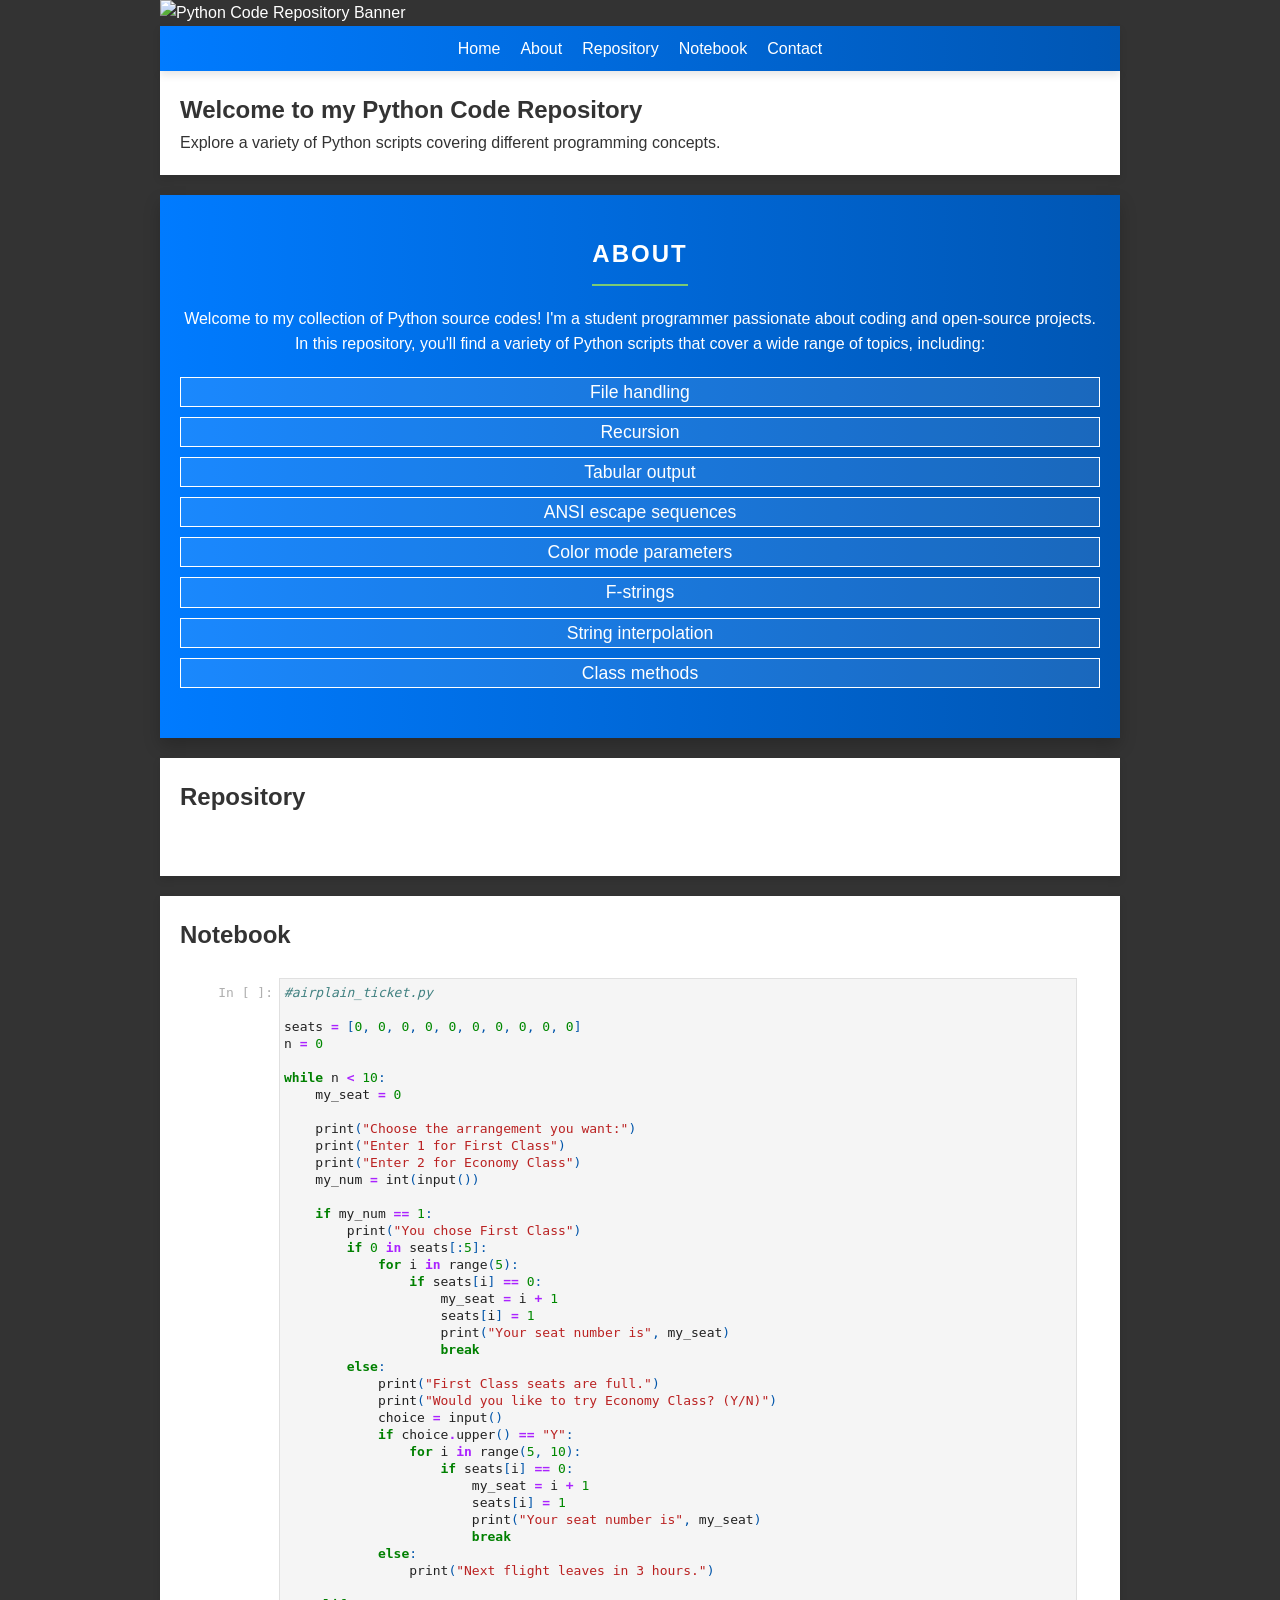
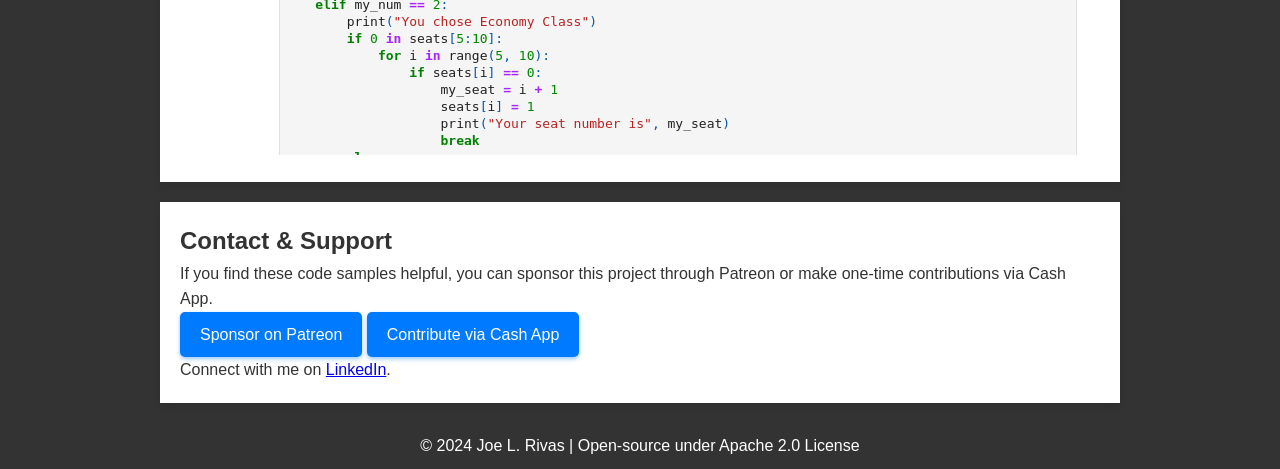
==== index.html @ dbc4b25b "Add files via upload" ====
<!DOCTYPE html>
<html lang="en">
<head>
    <meta charset="UTF-8">
    <meta name="viewport" content="width=device-width, initial-scale=1.0">
    <title>Joe L. Rivas' Python Code Repository</title>
    <link href="styles.css" rel="stylesheet">
</head>
<body>
    <header>
        <img src="banner.png" alt="Python Code Repository Banner" id="logoimg">
        <nav class="horizontalNavigation">
            <a id="navicon" href="#"><img src="python.png" alt="Menu Icon"></a>
            <ul>
                <li><a href="#home">Home</a></li>
                <li><a href="#about">About</a></li>
                <li><a href="#repository">Repository</a></li>
                <li><a href="#notebook">Notebook</a></li>
                <li><a href="#contact">Contact</a></li>
            </ul>
        </nav>
    </header>

    <section id="home" class="hero-section">
        <div class="container">
            <h2>Welcome to my Python Code Repository</h2>
            <p>Explore a variety of Python scripts covering different programming concepts.</p>
        </div>
    </section>

    <section id="about" class="container">
        <h2>About</h2>
        <p>Welcome to my collection of Python source codes! I'm a student programmer passionate about coding and open-source projects. In this repository, you'll find a variety of Python scripts that cover a wide range of topics, including:</p>
        <ul>
            <li>File handling</li>
            <li>Recursion</li>
            <li>Tabular output</li>
            <li>ANSI escape sequences</li>
            <li>Color mode parameters</li>
            <li>F-strings</li>
            <li>String interpolation</li>
            <li>Class methods</li>
        </ul>
    </section>

    <section id="repository" class="container">
        <h2>Repository</h2>
        <table class="code-table">
            <!-- Add your table content here -->
        </table>
    </section>

    <section id="notebook" class="container">
        <h2>Notebook</h2>
        <iframe src="python.html" width="100%" height="800px" frameborder="0"></iframe>
    </section>

    <section id="contact" class="container">
        <h2>Contact & Support</h2>
        <p>If you find these code samples helpful, you can sponsor this project through Patreon or make one-time contributions via Cash App.</p>
        <div class="support-links">
            <a href="https://patreon.com/jrivas12" target="_blank" class="button patreon">Sponsor on Patreon</a>
            <a href="https://cash.app/$joerivas801" target="_blank" class="button cashapp">Contribute via Cash App</a>
        </div>
        <p>Connect with me on <a href="https://www.linkedin.com/in/joeleerivas" target="_blank">LinkedIn</a>.</p>
    </section>

    <footer>
        <p>&copy; 2024 Joe L. Rivas | Open-source under Apache 2.0 License</p>
    </footer>

    <script>
        document.addEventListener('DOMContentLoaded', function() {
            var navIcon = document.getElementById('navicon');
            navIcon.addEventListener('click', function(event) {
                event.preventDefault();
                var navList = document.querySelector('nav.horizontalNavigation ul');
                navList.classList.toggle('show');
            });
        });
    </script>
</body>
</html>
---- styles.css ----
/*
   final_project Stylesheet

   Author:    Joe L. Rivas
   Date:      2024-08-02

   Filename:  styles.css

*/

/* Reset and basic styles */
body, ul, li, h1, h2, p, a {
    margin: 0;
    padding: 0;
    box-sizing: border-box;
}

body {
    font-family: 'Segoe UI', sans-serif;
    background-color: #333;
    color: #fff; 
    line-height: 1.6;
    margin: 0 auto;
    max-width: 960px;
    min-width: 640px;
    width: 95%;
}

/* Header and Navigation */
header img {
    display: block;
    width: 100%;
}

nav.horizontalNavigation {
    background: linear-gradient(90deg, #007BFF, #0056b3);
    position: relative;
    box-shadow: 0 4px 8px rgba(0,0,0,0.1);
}

nav.horizontalNavigation ul {
    list-style: none;
    padding: 0;
    margin: 0;
    display: none;
    flex-direction: column;
    background-color: #333;
    width: 100%;
}

nav.horizontalNavigation ul.show {
    display: block;
}

nav.horizontalNavigation a {
    text-decoration: none;
    color: white;
    display: block;
    padding: 10px;
    text-align: center;
    transition: background-color 0.3s;
}

nav.horizontalNavigation a:hover {
    background-color: #0056b3;
}

a#navicon {
    display: block;
    cursor: pointer;
    text-align: center;
    padding: 10px;
}

a#navicon img {
    width: 30px;
    height: auto;
}

/* Buttons */
a.button, .button {
    background-color: #007BFF;
    color: white;
    padding: 10px 20px;
    border: none;
    border-radius: 5px;
    text-decoration: none;
    display: inline-block;
    cursor: pointer;
    transition: background-color 0.3s, box-shadow 0.3s;
    text-align: center;
    box-shadow: 0 2px 4px rgba(0, 123, 255, 0.4);
}

a.button:hover, .button:hover {
    background-color: #0056b3;
    color: rgb(123, 202, 116);
    box-shadow: 0 4px 8px rgba(0, 26, 53, 0.4);
}

/* Content Sections */
.container {
    padding: 20px;
    background-color: #fff; 
    color: #333; 
    margin-bottom: 20px;
    box-shadow: 0 4px 8px rgba(0,0,0,0.1);
}

/*about section*/
#about {
    background: linear-gradient(90deg, #007BFF, #0056b3);
    color: #fff;
    padding: 40px 20px;
    text-align: center;
    box-shadow: 0 8px 16px rgba(0, 0, 0, 0.2);
}
#about h2 {
    font-size: 1.5em;
    margin-bottom: 20px;
    text-transform: uppercase;
    letter-spacing: 2px;
    border-bottom: 2px solid rgb(123, 202, 116);
    display: inline-block;
    padding-bottom: 10px;
}
#about p {
    font-size: 1em;
    margin-bottom: 20px;
}
#about ul {
    list-style: none;
    padding: 0;
    margin: 20px 0 0 0;
}
#about ul li {
    font-size: 1.1em;
    margin: 10px 0;
    background: rgba(255, 255, 255, 0.1);
    color: rgb(123, 202, 116)
    padding: 10px;
    border: 1px solid #fff;
    transition: background 0.3s, transform 0.3s;
}
#about ul li:hover {
    background-color: #0056b3;
    color: rgb(123, 202, 116);
    box-shadow: 0 4px 8px rgba(0, 26, 53, 0.4);
    transform: scale(1.015);
}

/* Tables */
table {
    width: 100%;
    border-collapse: collapse;
    margin: 20px 0;
    box-shadow: 0 4px 8px rgba(0,0,0,0.1);
}

th, td {
    padding: 10px;
    text-align: left;
    border-bottom: 1px solid #ddd;
}

th {
    background: linear-gradient(90deg, #007BFF, #0056b3); 
    color: white;
    text-transform: uppercase;
    letter-spacing: 0.1em;
}

/* Footer */
footer {
    text-align: center;
    padding: 10px;
    background-color: #333;
    color: white;
}

footer a {
    color: limegreen;
    text-decoration: none;
}

footer a:hover {
    color: blue;
}

/* Media Queries */
@media (min-width: 641px) {
    nav.horizontalNavigation ul {
        display: flex;
        flex-direction: row;
        justify-content: center;
        position: static;
        background-color: transparent;
    }

    a#navicon {
        display: none;
    }

    nav.horizontalNavigation a {
        text-align: left;
    }
}

@media (max-width: 640px) {
    nav.horizontalNavigation ul {
        display: none;
        flex-direction: column;
    }

    nav.horizontalNavigation ul.show {
        display: block;
    }

    a#navicon {
        display: block;
        cursor: pointer;
        padding: 10px;
        text-align: center;
    }

    a#navicon img {
        width: 30px;
        height: auto;
    }
}

/* Additional CSS for screens less than 430px */
@media (max-width: 430px) {
    body {
        font-size: 14px; 
    }  

    nav.horizontalNavigation a {
        font-size: 0.9em; 
        padding: 8px; 
    }

    a#navicon img {
        width: 25px; 
    }

    .container {
        padding: 10px; 
    }

    table th, table td {
        padding: 8px; 
        font-size: 0.9em; 
    }

    h2 {
        font-size: 1.5em; 
    }

    p, li {
        font-size: 0.9em;
    }

    .button {
        padding: 8px 15px;
        font-size: 0.9em;
    }

    footer {
        padding: 8px; 
    }
}
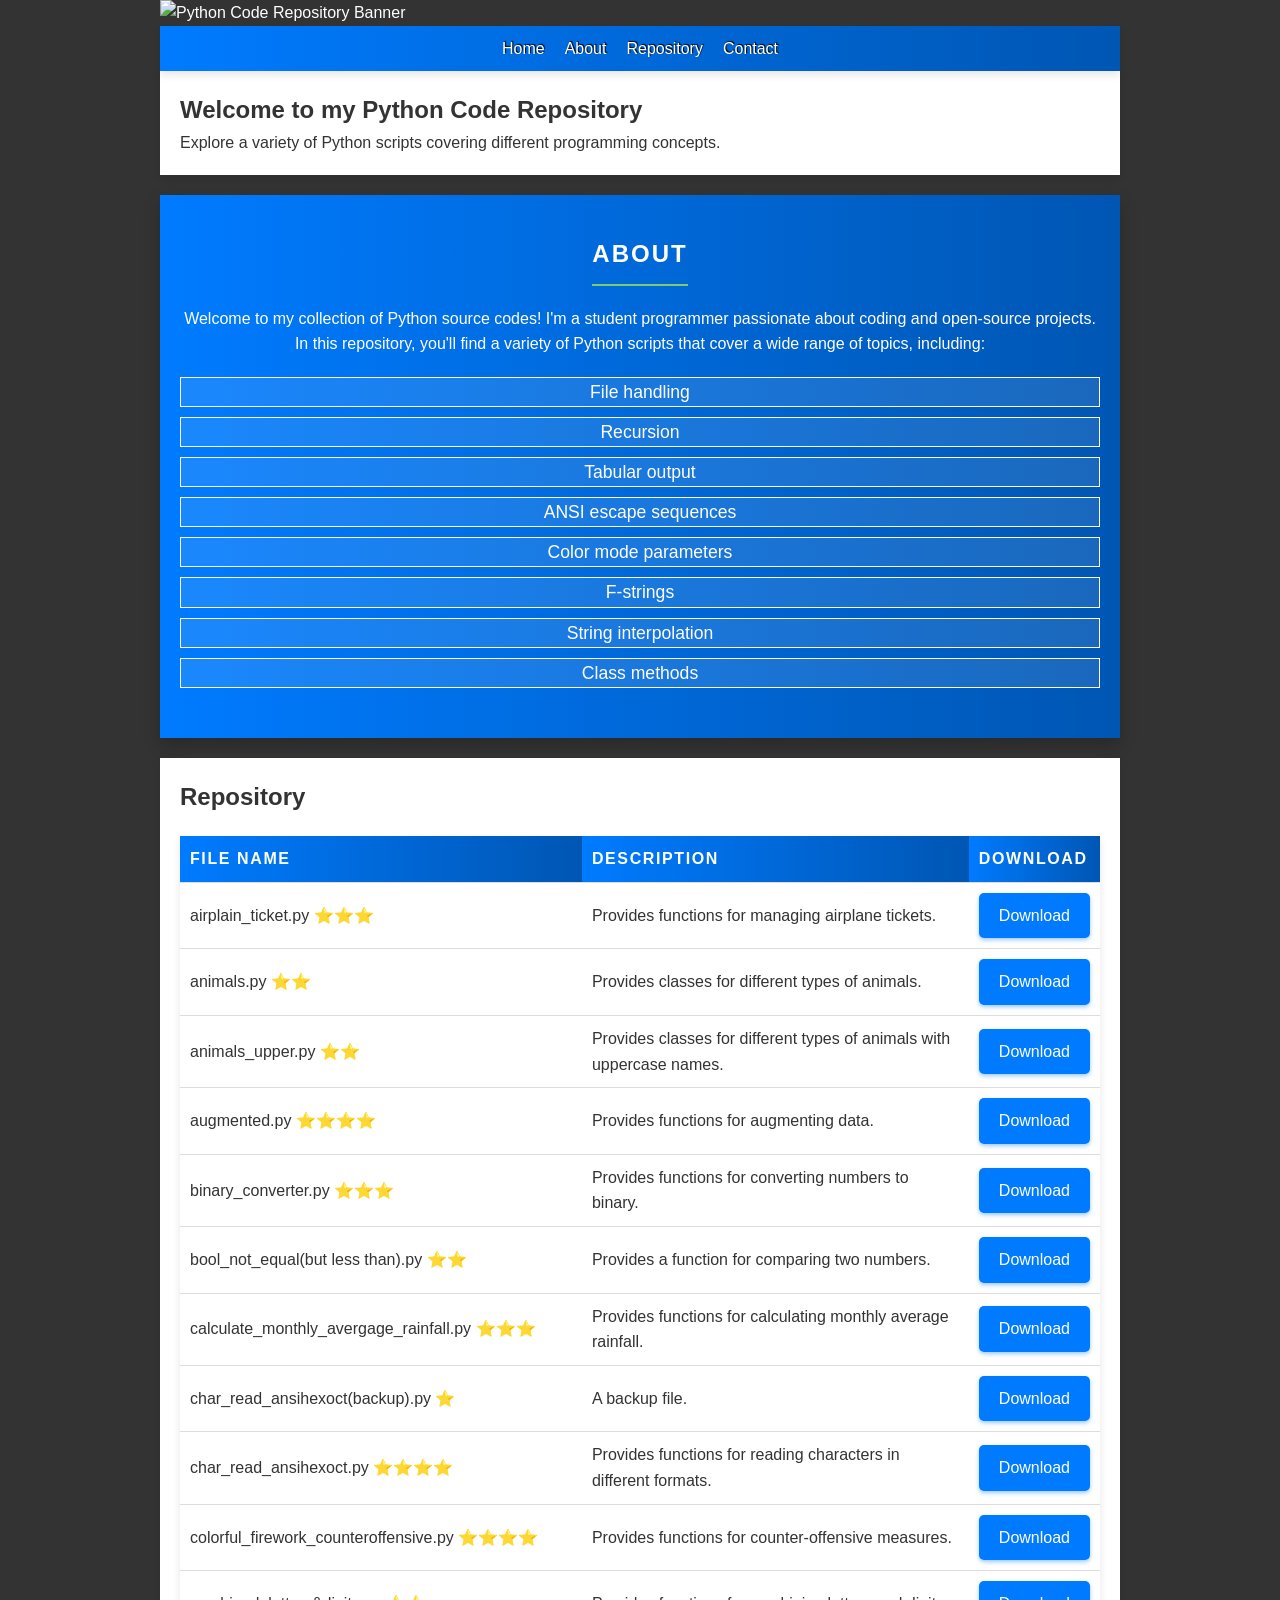
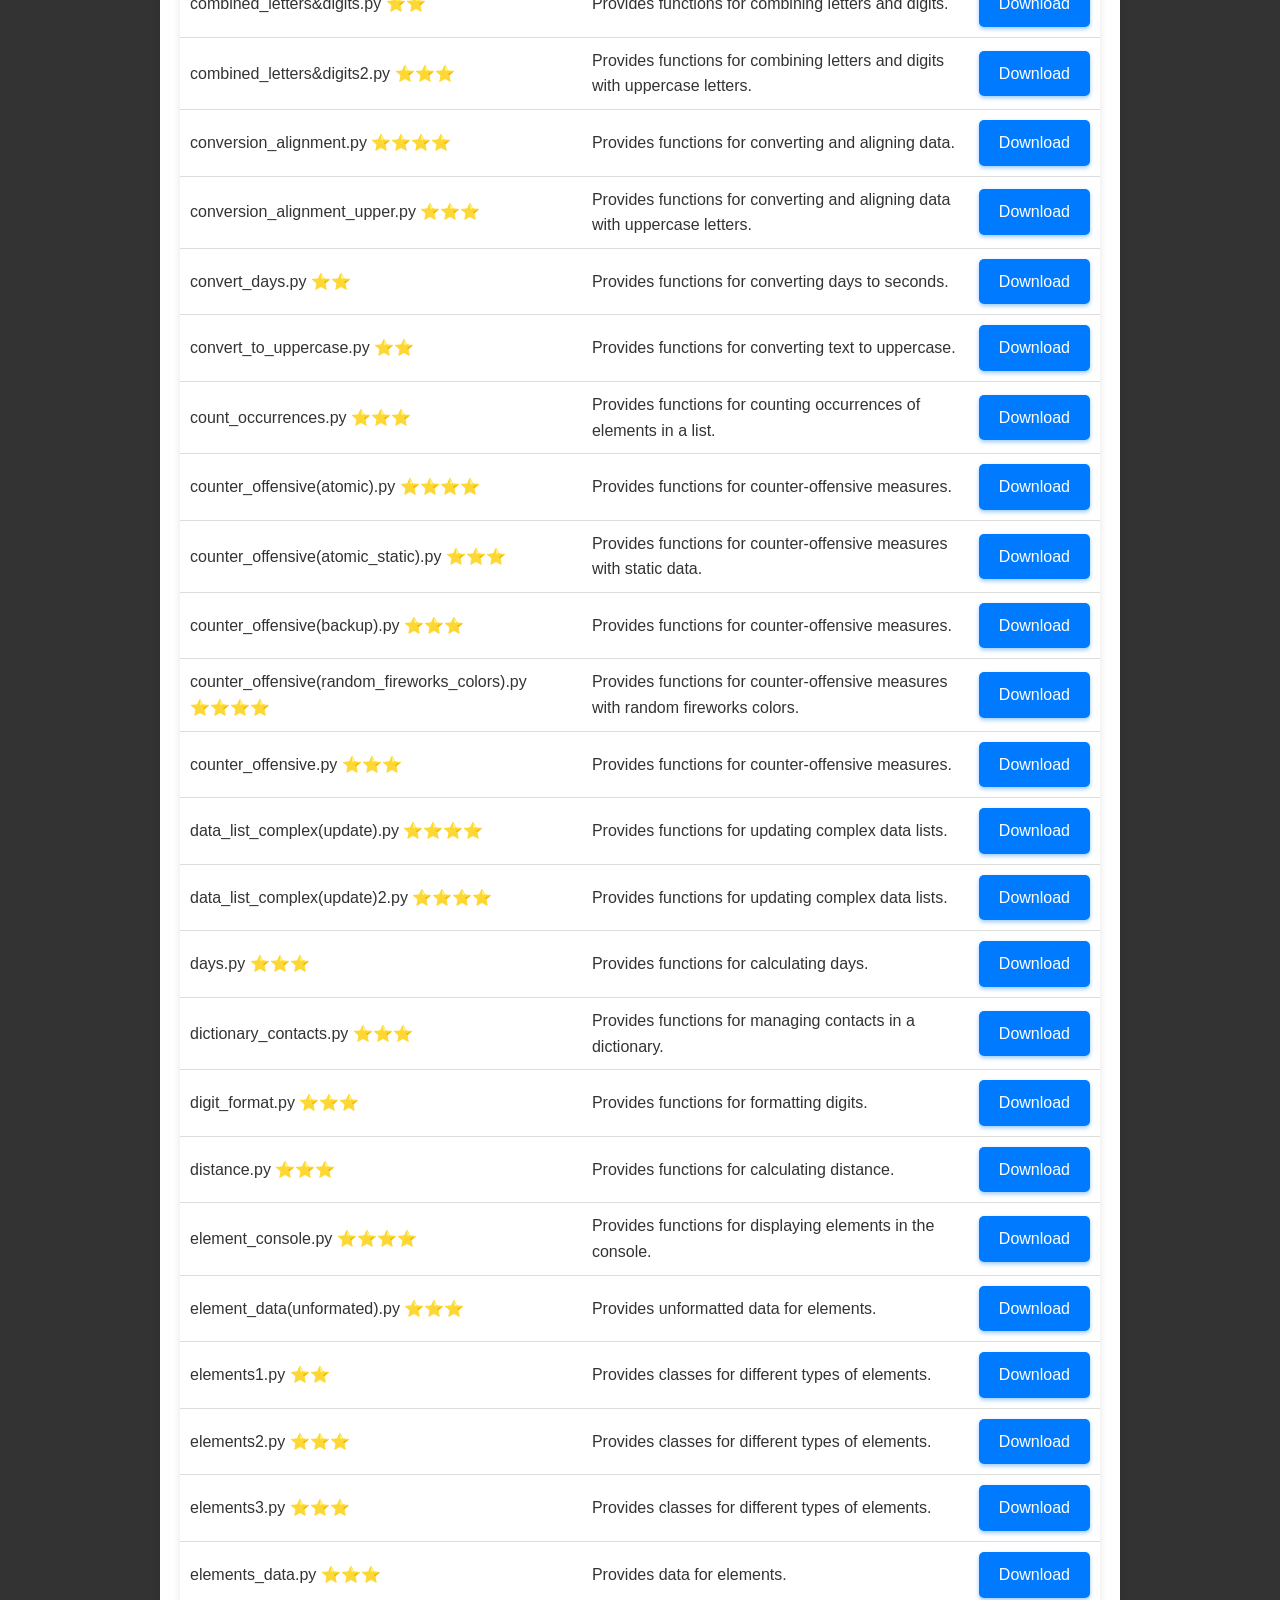
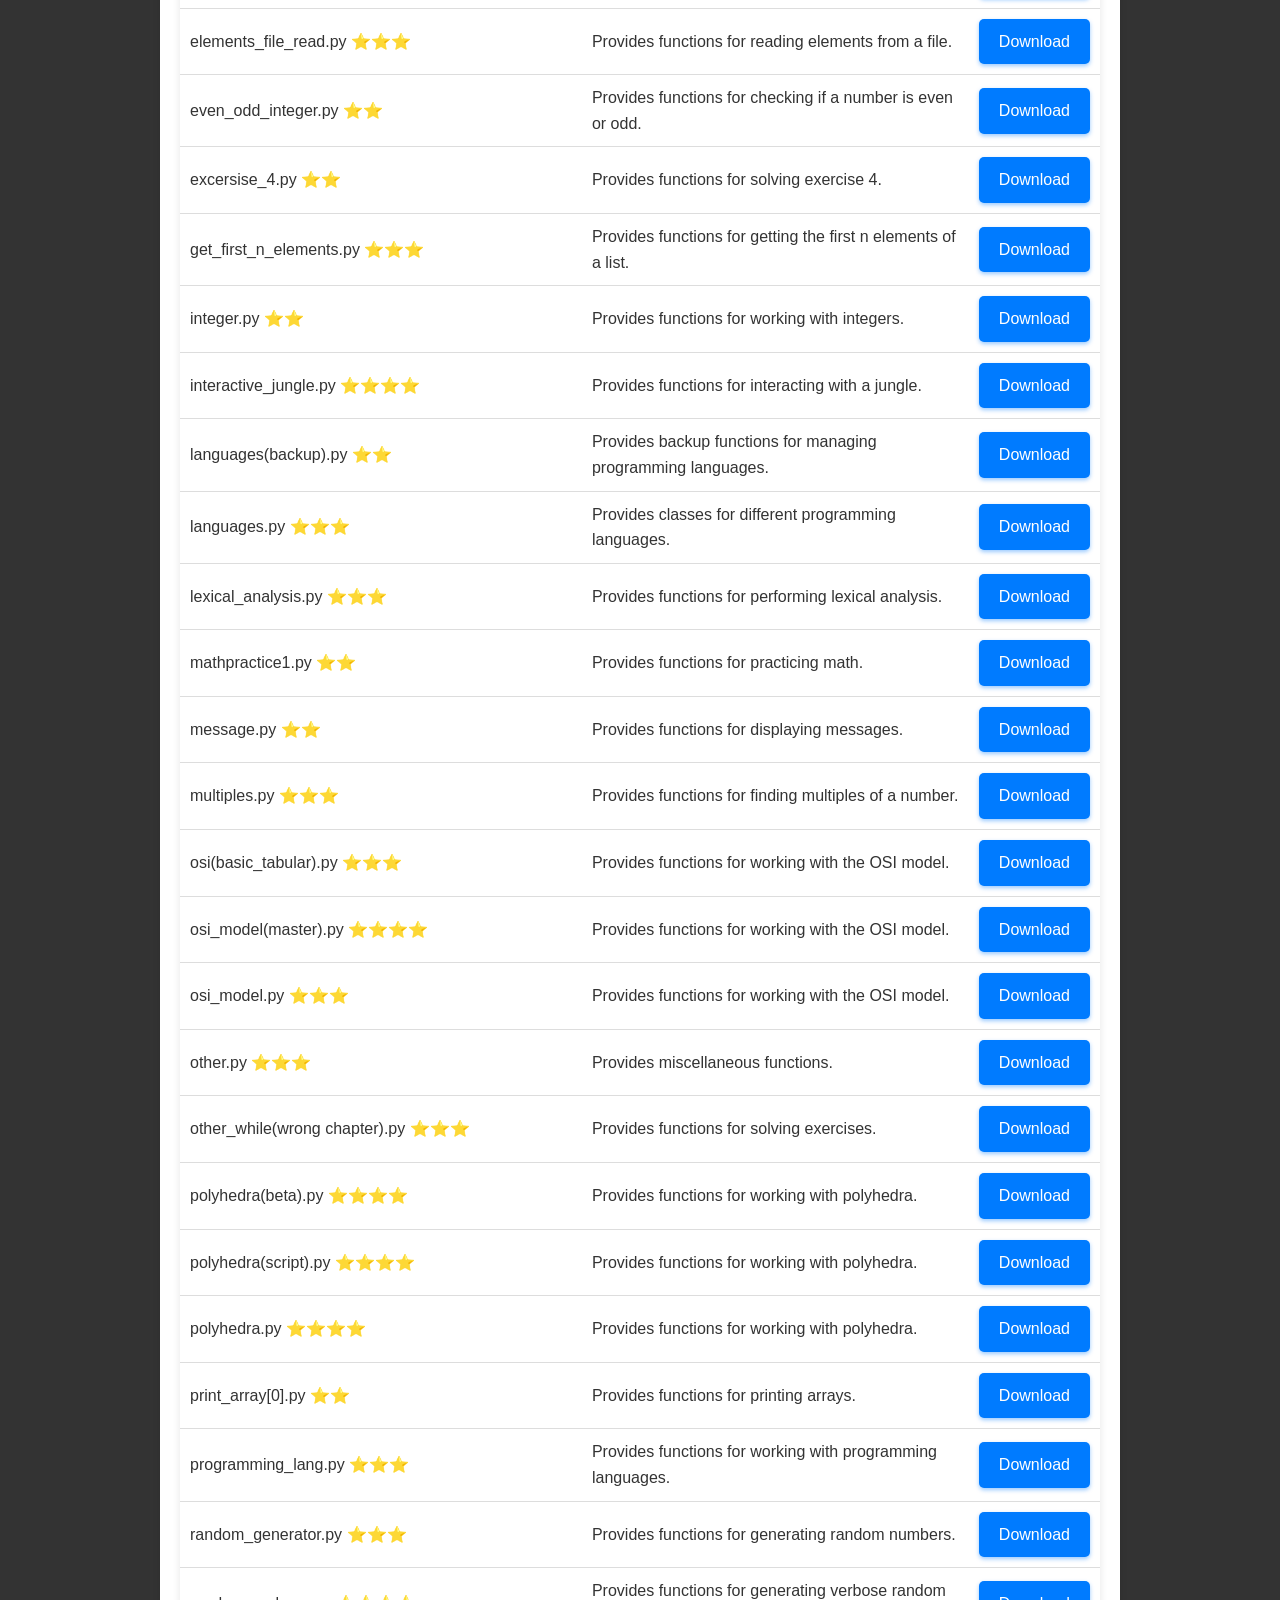
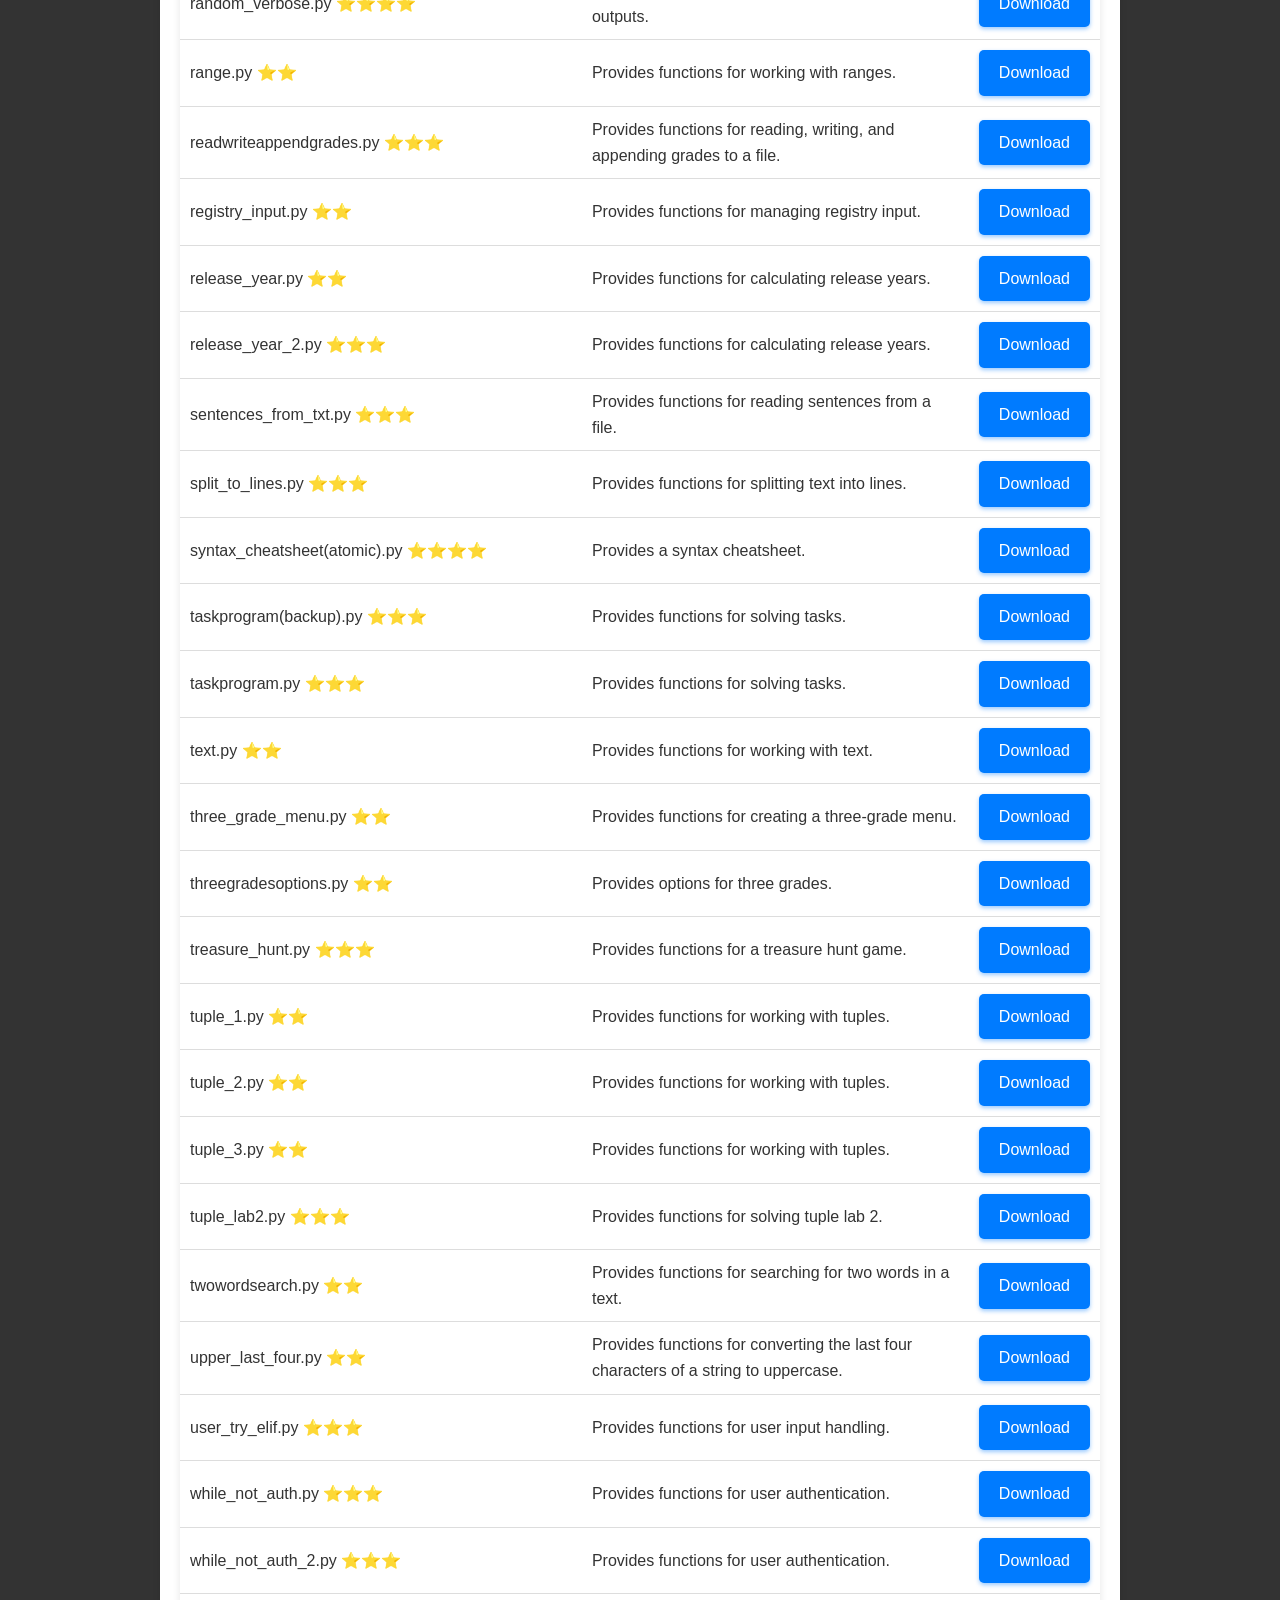
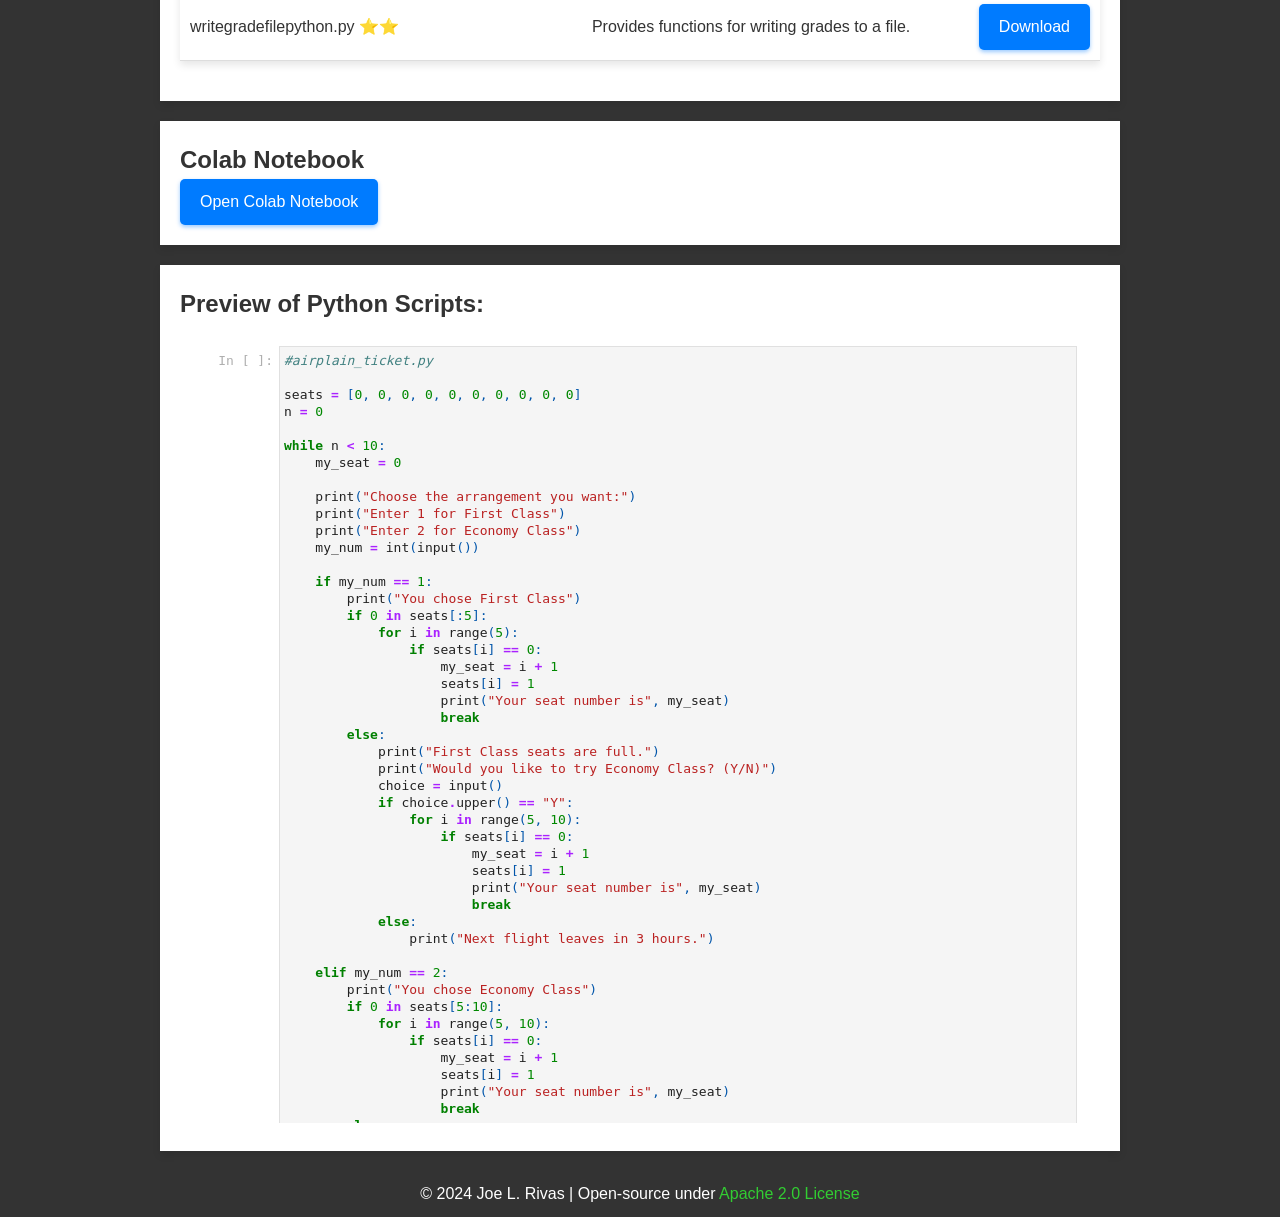
==== commit 88800bca: "Push local changes: update index.html, add index2.html, remove final_project.html" ====
--- a/index.html
+++ b/index.html
@@ -1,10 +1,25 @@
 <!DOCTYPE html>
 <html lang="en">
+
+<!--
+   Final Project HTML
+   Author: Joe L. Rivas
+   Date: 2024-08-02
+
+   Filename: final_project.html
+-->
+
+
 <head>
     <meta charset="UTF-8">
     <meta name="viewport" content="width=device-width, initial-scale=1.0">
     <title>Joe L. Rivas' Python Code Repository</title>
     <link href="styles.css" rel="stylesheet">
+    <!--link href="webform.html" rel="stylesheet"-->
+    <link rel="stylesheet" href="https://cdnjs.cloudflare.com/ajax/libs/highlight.js/11.4.0/styles/default.min.css">
+    <link href="animate.css" rel="stylesheet" />
+    <script src="https://cdnjs.cloudflare.com/ajax/libs/highlight.js/11.4.0/highlight.min.js"></script>
+    <script>hljs.highlightAll();</script>
 </head>
 <body>
     <header>
@@ -15,8 +30,7 @@
                 <li><a href="#home">Home</a></li>
                 <li><a href="#about">About</a></li>
                 <li><a href="#repository">Repository</a></li>
-                <li><a href="#notebook">Notebook</a></li>
-                <li><a href="#contact">Contact</a></li>
+                <li><a href="webform.html">Contact</a></li>
             </ul>
         </nav>
     </header>
@@ -46,28 +60,441 @@
     <section id="repository" class="container">
         <h2>Repository</h2>
         <table class="code-table">
-            <!-- Add your table content here -->
+            <tr>
+                <th>File Name</th>
+                <th>Description</th>
+                <th>Download</th>
+            </tr>
+            <tr>
+                <td>airplain_ticket.py ⭐⭐⭐</td>
+                <td><p>Provides functions for managing airplane tickets.</p></td>
+                <td><a href="airplain_ticket.py" download class="button">Download</a></td>
+            </tr>
+            <tr>
+                <td>animals.py ⭐⭐</td>
+                <td><p>Provides classes for different types of animals.</p></td>
+                <td><a href="animals.py" download class="button">Download</a></td>
+            </tr>
+            <tr>
+                <td>animals_upper.py ⭐⭐</td>
+                <td><p>Provides classes for different types of animals with uppercase names.</p></td>
+                <td><a href="animals_upper.py" download class="button">Download</a></td>
+            </tr>
+            <tr>
+                <td>augmented.py ⭐⭐⭐⭐</td>
+                <td><p>Provides functions for augmenting data.</p></td>
+                <td><a href="augmented.py" download class="button">Download</a></td>
+            </tr>
+            <tr>
+                <td>binary_converter.py ⭐⭐⭐</td>
+                <td><p>Provides functions for converting numbers to binary.</p></td>
+                <td><a href="binary_converter.py" download class="button">Download</a></td>
+            </tr>
+            <tr>
+                <td>bool_not_equal(but less than).py ⭐⭐</td>
+                <td><p>Provides a function for comparing two numbers.</p></td>
+                <td><a href="bool_not_equal(but less than).py" download class="button">Download</a></td>
+            </tr>
+            <tr>
+                <td>calculate_monthly_avergage_rainfall.py ⭐⭐⭐</td>
+                <td><p>Provides functions for calculating monthly average rainfall.</p></td>
+                <td><a href="calculate_monthly_avergage_rainfall.py" download class="button">Download</a></td>
+            </tr>
+            <tr>
+                <td>char_read_ansihexoct(backup).py ⭐</td>
+                <td><p>A backup file.</p></td>
+                <td><a href="char_read_ansihexoct(backup).py" download class="button">Download</a></td>
+            </tr>
+            <tr>
+                <td>char_read_ansihexoct.py ⭐⭐⭐⭐</td>
+                <td><p>Provides functions for reading characters in different formats.</p></td>
+                <td><a href="char_read_ansihexoct.py" download class="button">Download</a></td>
+            </tr>
+            <tr>
+                <td>colorful_firework_counteroffensive.py ⭐⭐⭐⭐</td>
+                <td><p>Provides functions for counter-offensive measures.</p></td>
+                <td><a href="colorful_firework_counteroffensive.py" download class="button">Download</a></td>
+            </tr>
+            <tr>
+                <td>combined_letters&digits.py ⭐⭐</td>
+                <td><p>Provides functions for combining letters and digits.</p></td>
+                <td><a href="combined_letters&digits.py" download class="button">Download</a></td>
+            </tr>
+            <tr>
+                <td>combined_letters&digits2.py ⭐⭐⭐</td>
+                <td><p>Provides functions for combining letters and digits with uppercase letters.</p></td>
+                <td><a href="combined_letters&digits2.py" download class="button">Download</a></td>
+            </tr>
+            <tr>
+                <td>conversion_alignment.py ⭐⭐⭐⭐</td>
+                <td><p>Provides functions for converting and aligning data.</p></td>
+                <td><a href="conversion_alignment.py" download class="button">Download</a></td>
+            </tr>
+            <tr>
+                <td>conversion_alignment_upper.py ⭐⭐⭐</td>
+                <td><p>Provides functions for converting and aligning data with uppercase letters.</p></td>
+                <td><a href="conversion_alignment_upper.py" download class="button">Download</a></td>
+            </tr>
+            <tr>
+                <td>convert_days.py ⭐⭐</td>
+                <td><p>Provides functions for converting days to seconds.</p></td>
+                <td><a href="convert_days.py" download class="button">Download</a></td>
+            </tr>
+            <tr>
+                <td>convert_to_uppercase.py ⭐⭐</td>
+                <td><p>Provides functions for converting text to uppercase.</p></td>
+                <td><a href="convert_to_uppercase.py" download class="button">Download</a></td>
+            </tr>
+            <tr>
+                <td>count_occurrences.py ⭐⭐⭐</td>
+                <td><p>Provides functions for counting occurrences of elements in a list.</p></td>
+                <td><a href="count_occurrences.py" download class="button">Download</a></td>
+            </tr>
+            <tr>
+                <td>counter_offensive(atomic).py ⭐⭐⭐⭐</td>
+                <td><p>Provides functions for counter-offensive measures.</p></td>
+                <td><a href="counter_offensive(atomic).py" download class="button">Download</a></td>
+            </tr>
+            <tr>
+                <td>counter_offensive(atomic_static).py ⭐⭐⭐</td>
+                <td><p>Provides functions for counter-offensive measures with static data.</p></td>
+                <td><a href="counter_offensive(atomic_static).py" download class="button">Download</a></td>
+            </tr>
+            <tr>
+                <td>counter_offensive(backup).py ⭐⭐⭐</td>
+                <td><p>Provides functions for counter-offensive measures.</p></td>
+                <td><a href="counter_offensive(backup).py" download class="button">Download</a></td>
+            </tr>
+            <tr>
+                <td>counter_offensive(random_fireworks_colors).py ⭐⭐⭐⭐</td>
+                <td><p>Provides functions for counter-offensive measures with random fireworks colors.</p></td>
+                <td><a href="counter_offensive(random_fireworks_colors).py" download class="button">Download</a></td>
+            </tr>
+            <tr>
+                <td>counter_offensive.py ⭐⭐⭐</td>
+                <td><p>Provides functions for counter-offensive measures.</p></td>
+                <td><a href="counter_offensive.py" download class="button">Download</a></td>
+            </tr>
+
+
+            <tr>
+                <td>data_list_complex(update).py ⭐⭐⭐⭐</td>
+                <td><p>Provides functions for updating complex data lists.</p></td>
+                <td><a href="data_list_complex(update).py" download class="button">Download</a></td>
+            </tr>
+            <tr>
+                <td>data_list_complex(update)2.py ⭐⭐⭐⭐</td>
+                <td><p>Provides functions for updating complex data lists.</p></td>
+                <td><a href="data_list_complex(update)2.py" download class="button">Download</a></td>
+            </tr>
+            <tr>
+                <td>days.py ⭐⭐⭐</td>
+                <td><p>Provides functions for calculating days.</p></td>
+                <td><a href="days.py" download class="button">Download</a></td>
+            </tr>
+            <tr>
+                <td>dictionary_contacts.py ⭐⭐⭐</td>
+                <td><p>Provides functions for managing contacts in a dictionary.</p></td>
+                <td><a href="dictionary_contacts.py" download class="button">Download</a></td>
+            </tr>
+            <tr>
+                <td>digit_format.py ⭐⭐⭐</td>
+                <td><p>Provides functions for formatting digits.</p></td>
+                <td><a href="digit_format.py" download class="button">Download</a></td>
+            </tr>
+            <tr>
+                <td>distance.py ⭐⭐⭐</td>
+                <td><p>Provides functions for calculating distance.</p></td>
+                <td><a href="distance.py" download class="button">Download</a></td>
+            </tr>
+            <tr>
+                <td>element_console.py ⭐⭐⭐⭐</td>
+                <td><p>Provides functions for displaying elements in the console.</p></td>
+                <td><a href="element_console.py" download class="button">Download</a></td>
+            </tr>
+            <tr>
+                <td>element_data(unformated).py ⭐⭐⭐</td>
+                <td><p>Provides unformatted data for elements.</p></td>
+                <td><a href="element_data(unformated).py" download class="button">Download</a></td>
+            </tr>
+            <tr>
+                <td>elements1.py ⭐⭐</td>
+                <td><p>Provides classes for different types of elements.</p></td>
+                <td><a href="elements1.py" download class="button">Download</a></td>
+            </tr>
+            <tr>
+                <td>elements2.py ⭐⭐⭐</td>
+                <td><p>Provides classes for different types of elements.</p></td>
+                <td><a href="elements2.py" download class="button">Download</a></td>
+            </tr>
+            <tr>
+                <td>elements3.py ⭐⭐⭐</td>
+                <td><p>Provides classes for different types of elements.</p></td>
+                <td><a href="elements3.py" download class="button">Download</a></td>
+            </tr>
+            <tr>
+                <td>elements_data.py ⭐⭐⭐</td>
+                <td><p>Provides data for elements.</p></td>
+                <td><a href="elements_data.py" download class="button">Download</a></td>
+            </tr>
+            <tr>
+                <td>elements_file_read.py ⭐⭐⭐</td>
+                <td><p>Provides functions for reading elements from a file.</p></td>
+                <td><a href="elements_file_read.py" download class="button">Download</a></td>
+            </tr>
+            <tr>
+                <td>even_odd_integer.py ⭐⭐</td>
+                <td><p>Provides functions for checking if a number is even or odd.</p></td>
+                <td><a href="even_odd_integer.py" download class="button">Download</a></td>
+            </tr>
+            <tr>
+                <td>excersise_4.py ⭐⭐</td>
+                <td><p>Provides functions for solving exercise 4.</p></td>
+                <td><a href="excersise_4.py" download class="button">Download</a></td>
+            </tr>
+            <tr>
+                <td>get_first_n_elements.py ⭐⭐⭐</td>
+                <td><p>Provides functions for getting the first n elements of a list.</p></td>
+                <td><a href="get_first_n_elements.py" download class="button">Download</a></td>
+            </tr>
+            <tr>
+                <td>integer.py ⭐⭐</td>
+                <td><p>Provides functions for working with integers.</p></td>
+                <td><a href="integer.py" download class="button">Download</a></td>
+            </tr>
+            <tr>
+                <td>interactive_jungle.py ⭐⭐⭐⭐</td>
+                <td><p>Provides functions for interacting with a jungle.</p></td>
+                <td><a href="interactive_jungle.py" download class="button">Download</a></td>
+            </tr>
+            <tr>
+                <td>languages(backup).py ⭐⭐</td>
+                <td><p>Provides backup functions for managing programming languages.</p></td>
+                <td><a href="languages(backup).py" download class="button">Download</a></td>
+            </tr>
+            <tr>
+                <td>languages.py ⭐⭐⭐</td>
+                <td><p>Provides classes for different programming languages.</p></td>
+                <td><a href="languages.py" download class="button">Download</a></td>
+            </tr>
+            <tr>
+                <td>lexical_analysis.py ⭐⭐⭐</td>
+                <td><p>Provides functions for performing lexical analysis.</p></td>
+                <td><a href="lexical_analysis.py" download class="button">Download</a></td>
+            </tr>
+            <tr>
+                <td>mathpractice1.py ⭐⭐</td>
+                <td><p>Provides functions for practicing math.</p></td>
+                <td><a href="mathpractice1.py" download class="button">Download</a></td>
+            </tr>
+            <tr>
+                <td>message.py ⭐⭐</td>
+                <td><p>Provides functions for displaying messages.</p></td>
+                <td><a href="message.py" download class="button">Download</a></td>
+            </tr>
+            <tr>
+                <td>multiples.py ⭐⭐⭐</td>
+                <td><p>Provides functions for finding multiples of a number.</p></td>
+                <td><a href="multiples.py" download class="button">Download</a></td>
+            </tr>
+            <tr>
+                <td>osi(basic_tabular).py ⭐⭐⭐</td>
+                <td><p>Provides functions for working with the OSI model.</p></td>
+                <td><a href="osi(basic_tabular).py" download class="button">Download</a></td>
+            </tr>
+            <tr>
+                <td>osi_model(master).py ⭐⭐⭐⭐</td>
+                <td><p>Provides functions for working with the OSI model.</p></td>
+                <td><a href="osi_model(master).py" download class="button">Download</a></td>
+            </tr>
+            <tr>
+                <td>osi_model.py ⭐⭐⭐</td>
+                <td><p>Provides functions for working with the OSI model.</p></td>
+                <td><a href="osi_model.py" download class="button">Download</a></td>
+            </tr>
+            <tr>
+                <td>other.py ⭐⭐⭐</td>
+                <td><p>Provides miscellaneous functions.</p></td>
+                <td><a href="other.py" download class="button">Download</a></td>
+            </tr>
+            <tr>
+                <td>other_while(wrong chapter).py ⭐⭐⭐</td>
+                <td><p>Provides functions for solving exercises.</p></td>
+                <td><a href="other_while(wrong chapter).py" download class="button">Download</a></td>
+            </tr>
+            <tr>
+                <td>polyhedra(beta).py ⭐⭐⭐⭐</td>
+                <td><p>Provides functions for working with polyhedra.</p></td>
+                <td><a href="polyhedra(beta).py" download class="button">Download</a></td>
+            </tr>
+            <tr>
+                <td>polyhedra(script).py ⭐⭐⭐⭐</td>
+                <td><p>Provides functions for working with polyhedra.</p></td>
+                <td><a href="polyhedra(script).py" download class="button">Download</a></td>
+            </tr>
+            <tr>
+                <td>polyhedra.py ⭐⭐⭐⭐</td>
+                <td><p>Provides functions for working with polyhedra.</p></td>
+                <td><a href="polyhedra.py" download class="button">Download</a></td>
+            </tr>
+            <tr>
+                <td>print_array[0].py ⭐⭐</td>
+                <td><p>Provides functions for printing arrays.</p></td>
+                <td><a href="print_array[0].py" download class="button">Download</a></td>
+            </tr>
+            <tr>
+                <td>programming_lang.py ⭐⭐⭐</td>
+                <td><p>Provides functions for working with programming languages.</p></td>
+                <td><a href="programming_lang.py" download class="button">Download</a></td>
+            </tr>
+            <tr>
+                <td>random_generator.py ⭐⭐⭐</td>
+                <td><p>Provides functions for generating random numbers.</p></td>
+                <td><a href="random_generator.py" download class="button">Download</a></td>
+            </tr>
+            <tr>
+                <td>random_verbose.py ⭐⭐⭐⭐</td>
+                <td><p>Provides functions for generating verbose random outputs.</p></td>
+                <td><a href="random_verbose.py" download class="button">Download</a></td>
+            </tr>
+            <tr>
+                <td>range.py ⭐⭐</td>
+                <td><p>Provides functions for working with ranges.</p></td>
+                <td><a href="range.py" download class="button">Download</a></td>
+            </tr>
+            <tr>
+                <td>readwriteappendgrades.py ⭐⭐⭐</td>
+                <td><p>Provides functions for reading, writing, and appending grades to a file.</p></td>
+                <td><a href="readwriteappendgrades.py" download class="button">Download</a></td>
+            </tr>
+            <tr>
+                <td>registry_input.py ⭐⭐</td>
+                <td><p>Provides functions for managing registry input.</p></td>
+                <td><a href="registry_input.py" download class="button">Download</a></td>
+            </tr>
+            <tr>
+                <td>release_year.py ⭐⭐</td>
+                <td><p>Provides functions for calculating release years.</p></td>
+                <td><a href="release_year.py" download class="button">Download</a></td>
+            </tr>
+            <tr>
+                <td>release_year_2.py ⭐⭐⭐</td>
+                <td><p>Provides functions for calculating release years.</p></td>
+                <td><a href="release_year_2.py" download class="button">Download</a></td>
+            </tr>
+            <tr>
+                <td>sentences_from_txt.py ⭐⭐⭐</td>
+                <td><p>Provides functions for reading sentences from a file.</p></td>
+                <td><a href="sentences_from_txt.py" download class="button">Download</a></td>
+            </tr>
+            <tr>
+                <td>split_to_lines.py ⭐⭐⭐</td>
+                <td><p>Provides functions for splitting text into lines.</p></td>
+                <td><a href="split_to_lines.py" download class="button">Download</a></td>
+            </tr>
+            <tr>
+                <td>syntax_cheatsheet(atomic).py ⭐⭐⭐⭐</td>
+                <td><p>Provides a syntax cheatsheet.</p></td>
+                <td><a href="syntax_cheatsheet(atomic).py" download class="button">Download</a></td>
+            </tr>
+            <tr>
+                <td>taskprogram(backup).py ⭐⭐⭐</td>
+                <td><p>Provides functions for solving tasks.</p></td>
+                <td><a href="taskprogram(backup).py" download class="button">Download</a></td>
+            </tr>
+            <tr>
+                <td>taskprogram.py ⭐⭐⭐</td>
+                <td><p>Provides functions for solving tasks.</p></td>
+                <td><a href="taskprogram.py" download class="button">Download</a></td>
+            </tr>
+            <tr>
+                <td>text.py ⭐⭐</td>
+                <td><p>Provides functions for working with text.</p></td>
+                <td><a href="text.py" download class="button">Download</a></td>
+            </tr>
+            <tr>
+                <td>three_grade_menu.py ⭐⭐</td>
+                <td><p>Provides functions for creating a three-grade menu.</p></td>
+                <td><a href="three_grade_menu.py" download class="button">Download</a></td>
+            </tr>
+            <tr>
+                <td>threegradesoptions.py ⭐⭐</td>
+                <td><p>Provides options for three grades.</p></td>
+                <td><a href="threegradesoptions.py" download class="button">Download</a></td>
+            </tr>
+            <tr>
+                <td>treasure_hunt.py ⭐⭐⭐</td>
+                <td><p>Provides functions for a treasure hunt game.</p></td>
+                <td><a href="treasure_hunt.py" download class="button">Download</a></td>
+            </tr>
+            <tr>
+                <td>tuple_1.py ⭐⭐</td>
+                <td><p>Provides functions for working with tuples.</p></td>
+                <td><a href="tuple_1.py" download class="button">Download</a></td>
+            </tr>
+            <tr>
+                <td>tuple_2.py ⭐⭐</td>
+                <td><p>Provides functions for working with tuples.</p></td>
+                <td><a href="tuple_2.py" download class="button">Download</a></td>
+            </tr>
+            <tr>
+                <td>tuple_3.py ⭐⭐</td>
+                <td><p>Provides functions for working with tuples.</p></td>
+                <td><a href="tuple_3.py" download class="button">Download</a></td>
+            </tr>
+            <tr>
+                <td>tuple_lab2.py ⭐⭐⭐</td>
+                <td><p>Provides functions for solving tuple lab 2.</p></td>
+                <td><a href="tuple_lab2.py" download class="button">Download</a></td>
+            </tr>
+            <tr>
+                <td>twowordsearch.py ⭐⭐</td>
+                <td><p>Provides functions for searching for two words in a text.</p></td>
+                <td><a href="twowordsearch.py" download class="button">Download</a></td>
+            </tr>
+            <tr>
+                <td>upper_last_four.py ⭐⭐</td>
+                <td><p>Provides functions for converting the last four characters of a string to uppercase.</p></td>
+                <td><a href="upper_last_four.py" download class="button">Download</a></td>
+            </tr>
+            <tr>
+                <td>user_try_elif.py ⭐⭐⭐</td>
+                <td><p>Provides functions for user input handling.</p></td>
+                <td><a href="user_try_elif.py" download class="button">Download</a></td>
+            </tr>
+            <tr>
+                <td>while_not_auth.py ⭐⭐⭐</td>
+                <td><p>Provides functions for user authentication.</p></td>
+                <td><a href="while_not_auth.py" download class="button">Download</a></td>
+            </tr>
+            <tr>
+                <td>while_not_auth_2.py ⭐⭐⭐</td>
+                <td><p>Provides functions for user authentication.</p></td>
+                <td><a href="while_not_auth_2.py" download class="button">Download</a></td>
+            </tr>
+            <tr>
+                <td>writegradefilepython.py ⭐⭐</td>
+                <td><p>Provides functions for writing grades to a file.</p></td>
+                <td><a href="writegradefilepython.py" download class="button">Download</a></td>
+            </tr>
         </table>
     </section>
 
-    <section id="notebook" class="container">
-        <h2>Notebook</h2>
+
+    <section id="colab" class="container">
+        <h2>Colab Notebook</h2>
+        <a href="https://colab.research.google.com/drive/1fvwMm1ueWNQQsT1ORmfOk9eDEneZOLuM?usp=sharing" target="_blank" class="button">Open Colab Notebook</a>
+    </section>
+
+    <section id="colab" class="container">
+        <h2>Preview of Python Scripts:</h2>
         <iframe src="python.html" width="100%" height="800px" frameborder="0"></iframe>
     </section>
 
-    <section id="contact" class="container">
-        <h2>Contact & Support</h2>
-        <p>If you find these code samples helpful, you can sponsor this project through Patreon or make one-time contributions via Cash App.</p>
-        <div class="support-links">
-            <a href="https://patreon.com/jrivas12" target="_blank" class="button patreon">Sponsor on Patreon</a>
-            <a href="https://cash.app/$joerivas801" target="_blank" class="button cashapp">Contribute via Cash App</a>
-        </div>
-        <p>Connect with me on <a href="https://www.linkedin.com/in/joeleerivas" target="_blank">LinkedIn</a>.</p>
-    </section>
-
     <footer>
-        <p>&copy; 2024 Joe L. Rivas | Open-source under Apache 2.0 License</p>
+        <p>&copy; 2024 Joe L. Rivas | Open-source under <a href="LICENSE.html">Apache 2.0 License</a></p>
     </footer>
+    
 
     <script>
         document.addEventListener('DOMContentLoaded', function() {
@@ -80,4 +507,4 @@
         });
     </script>
 </body>
-</html>
+</html>
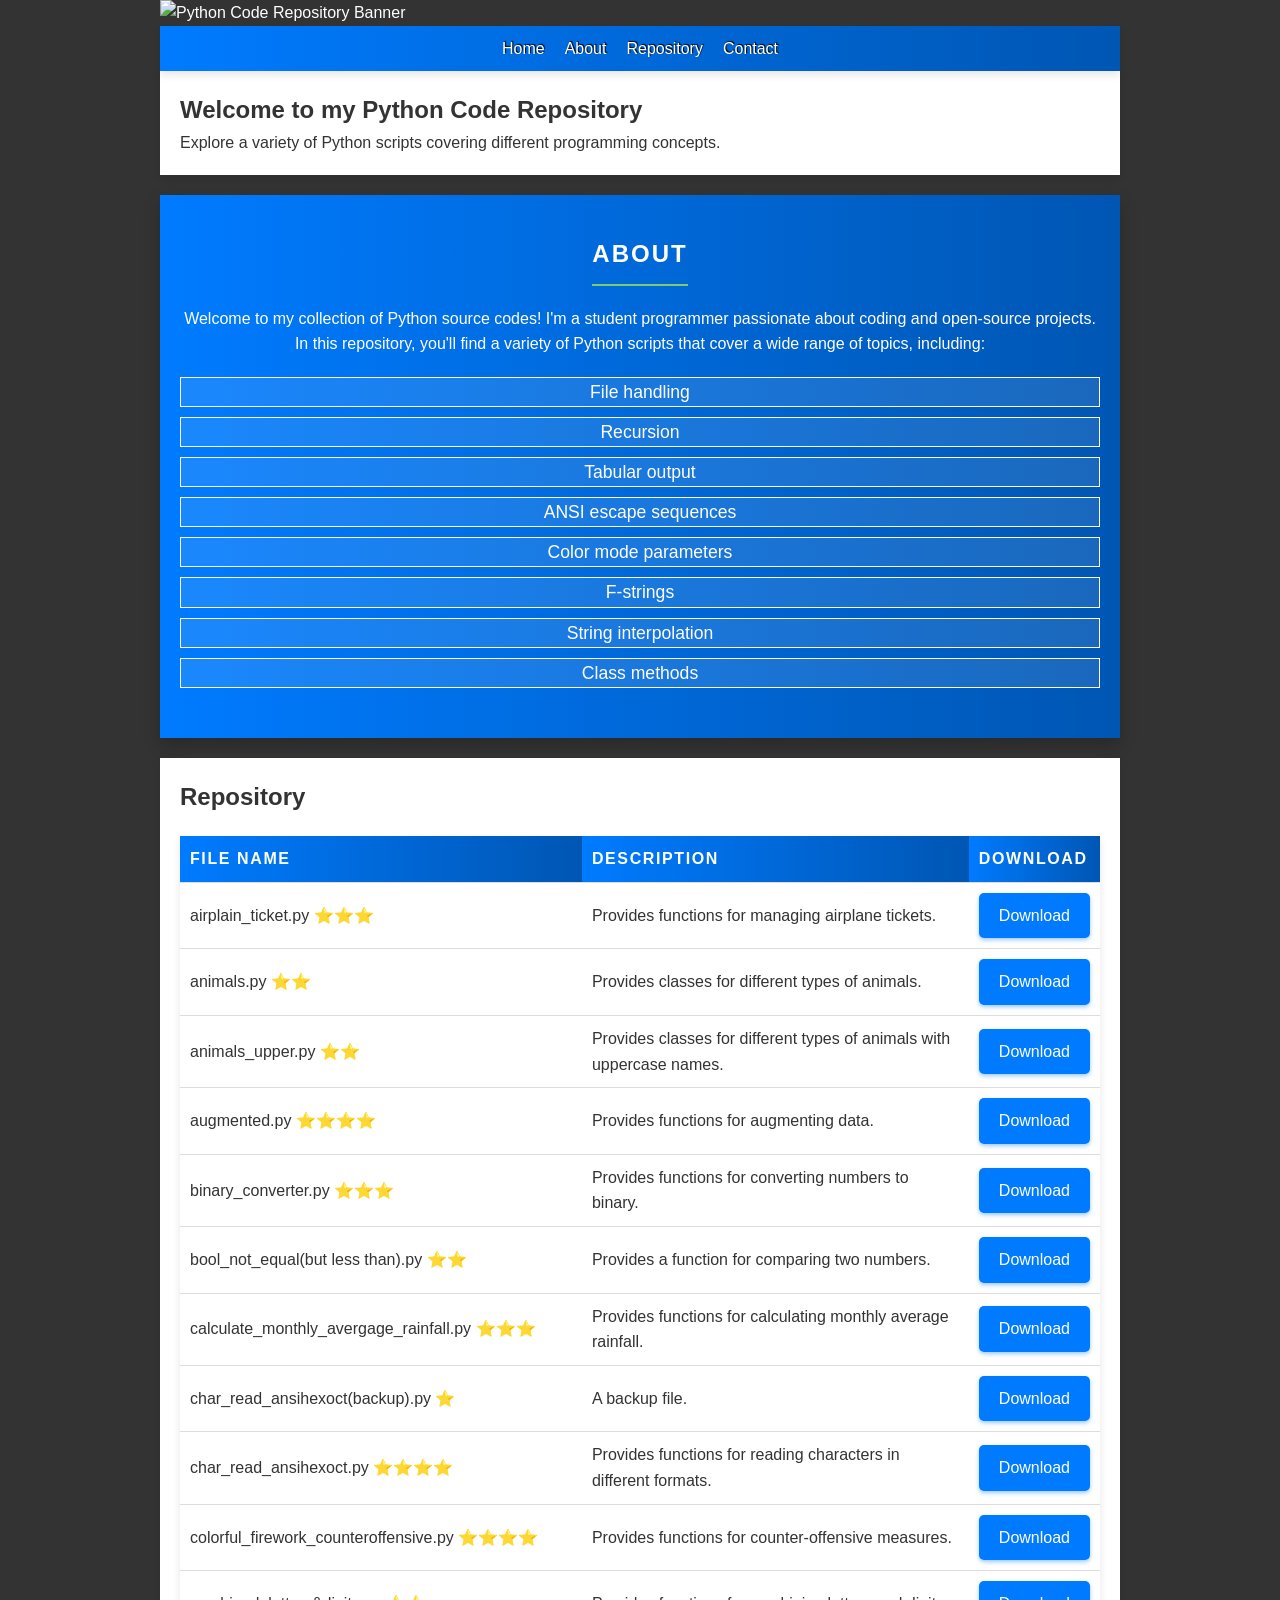
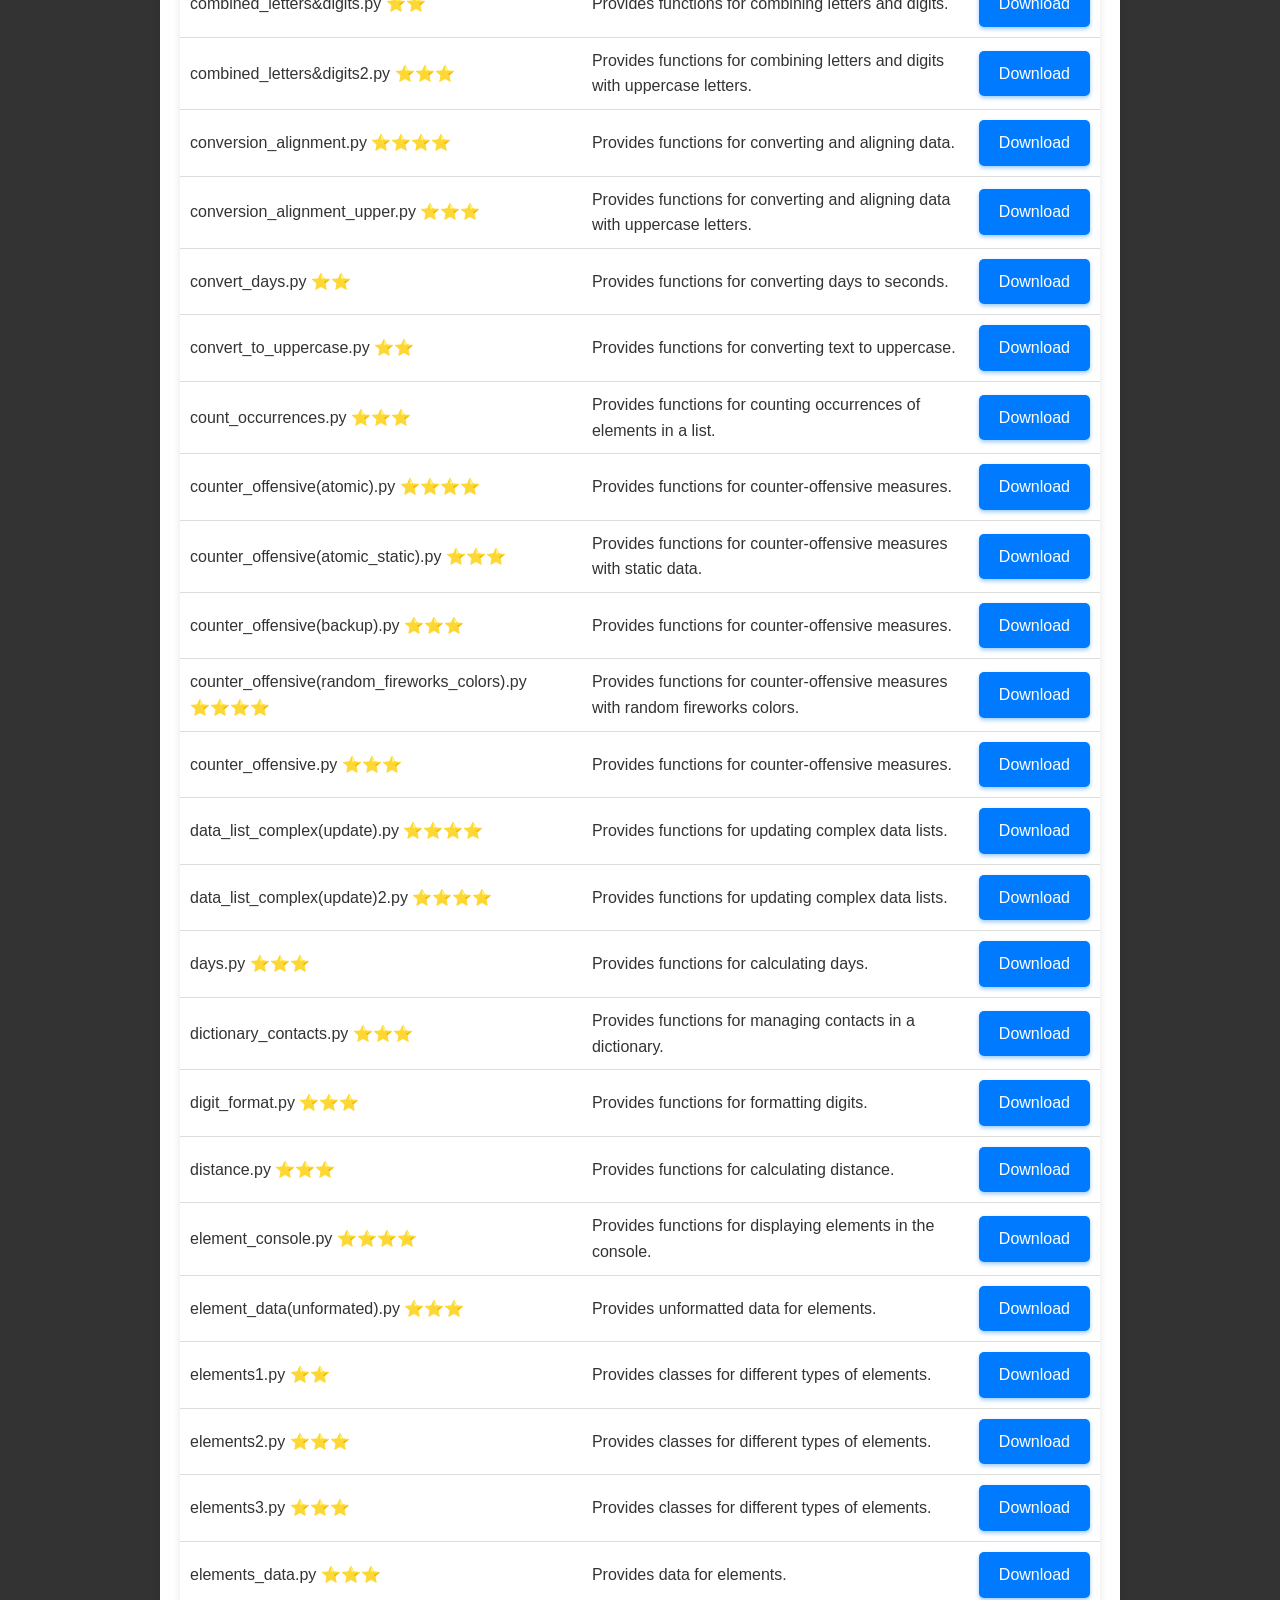
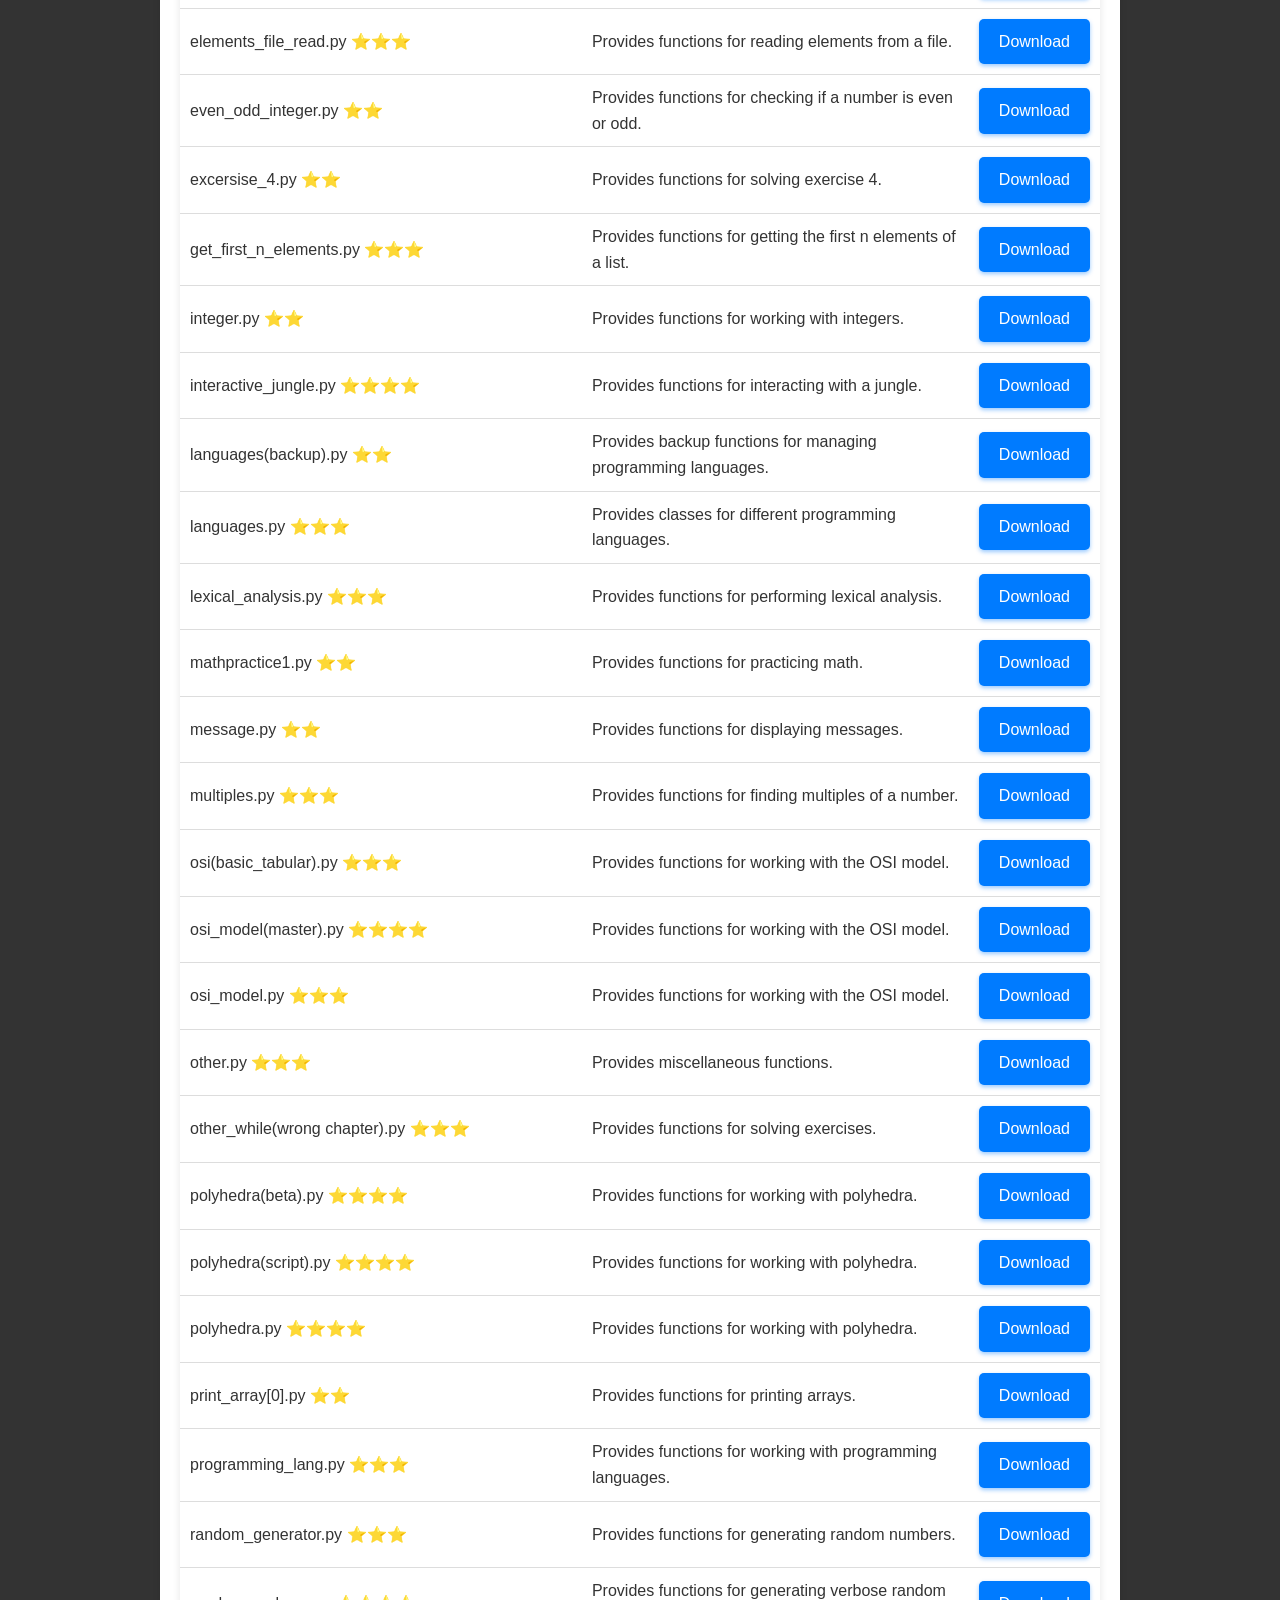
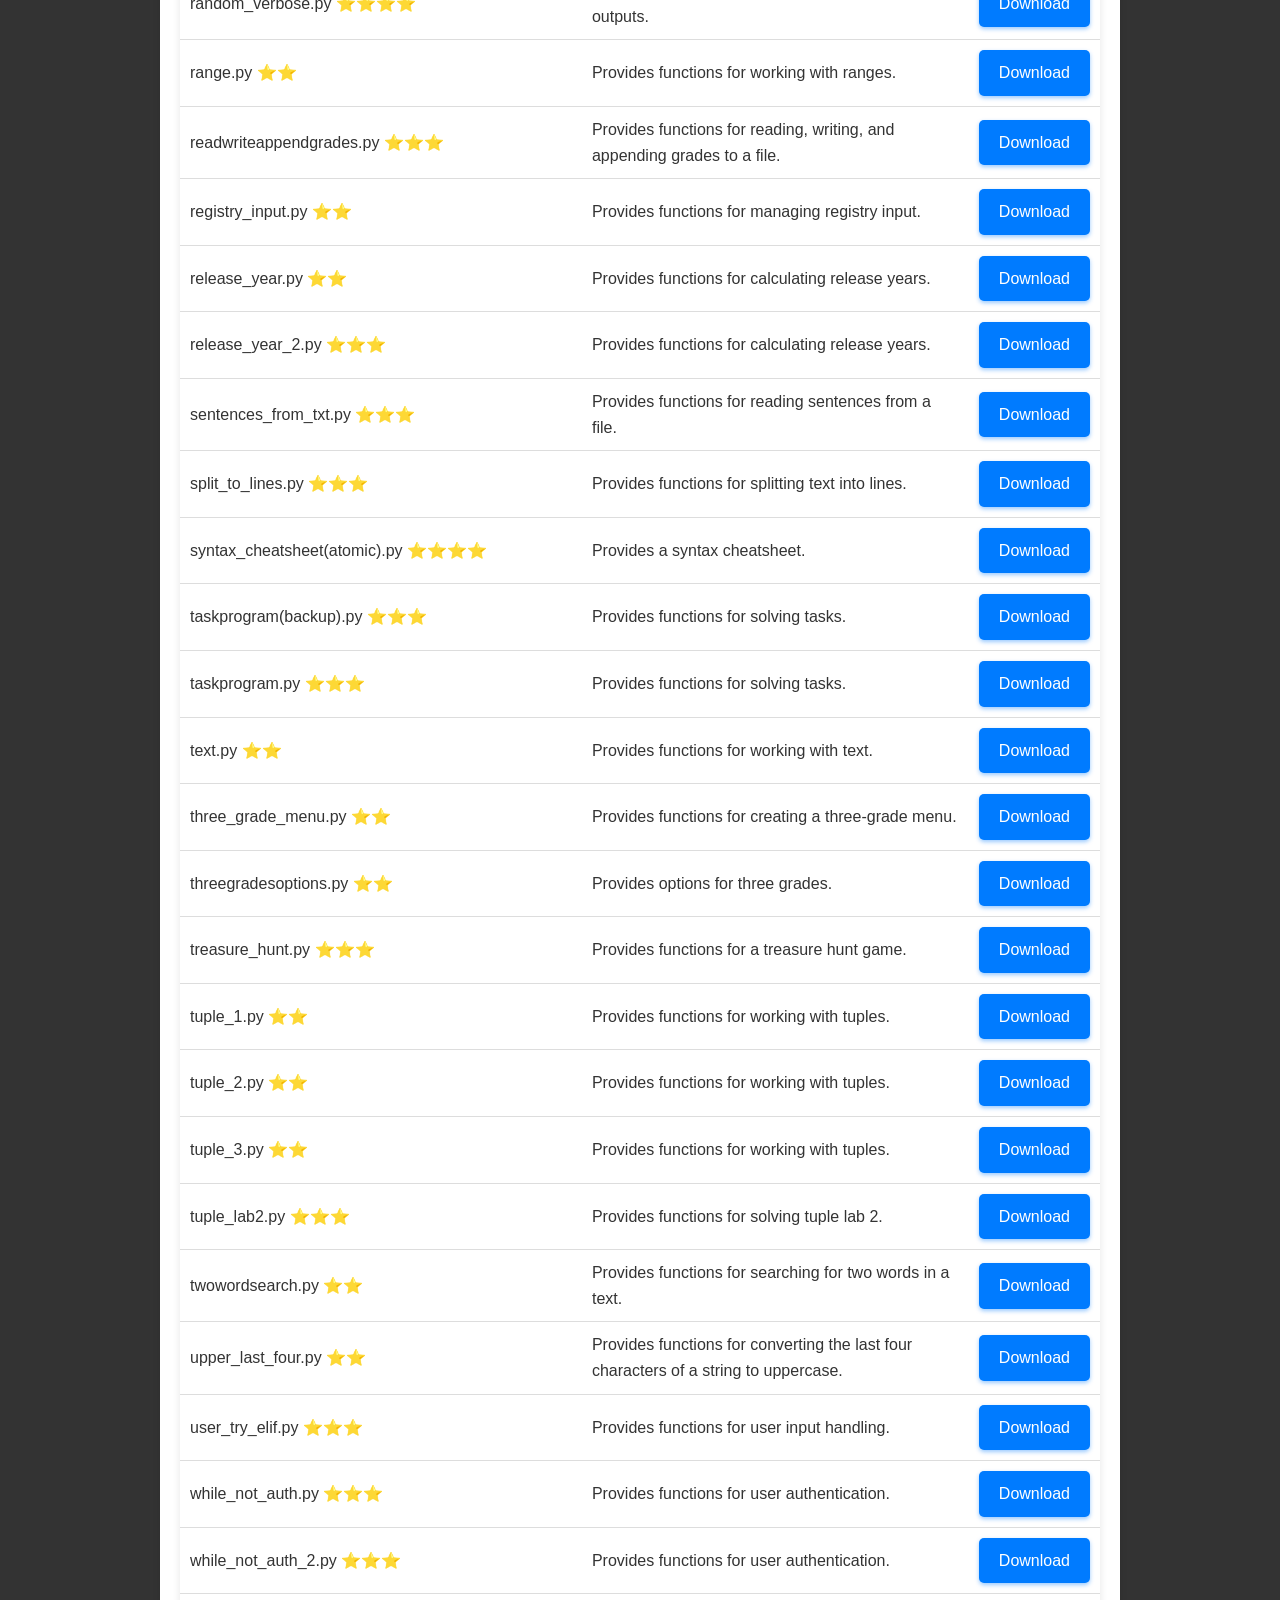
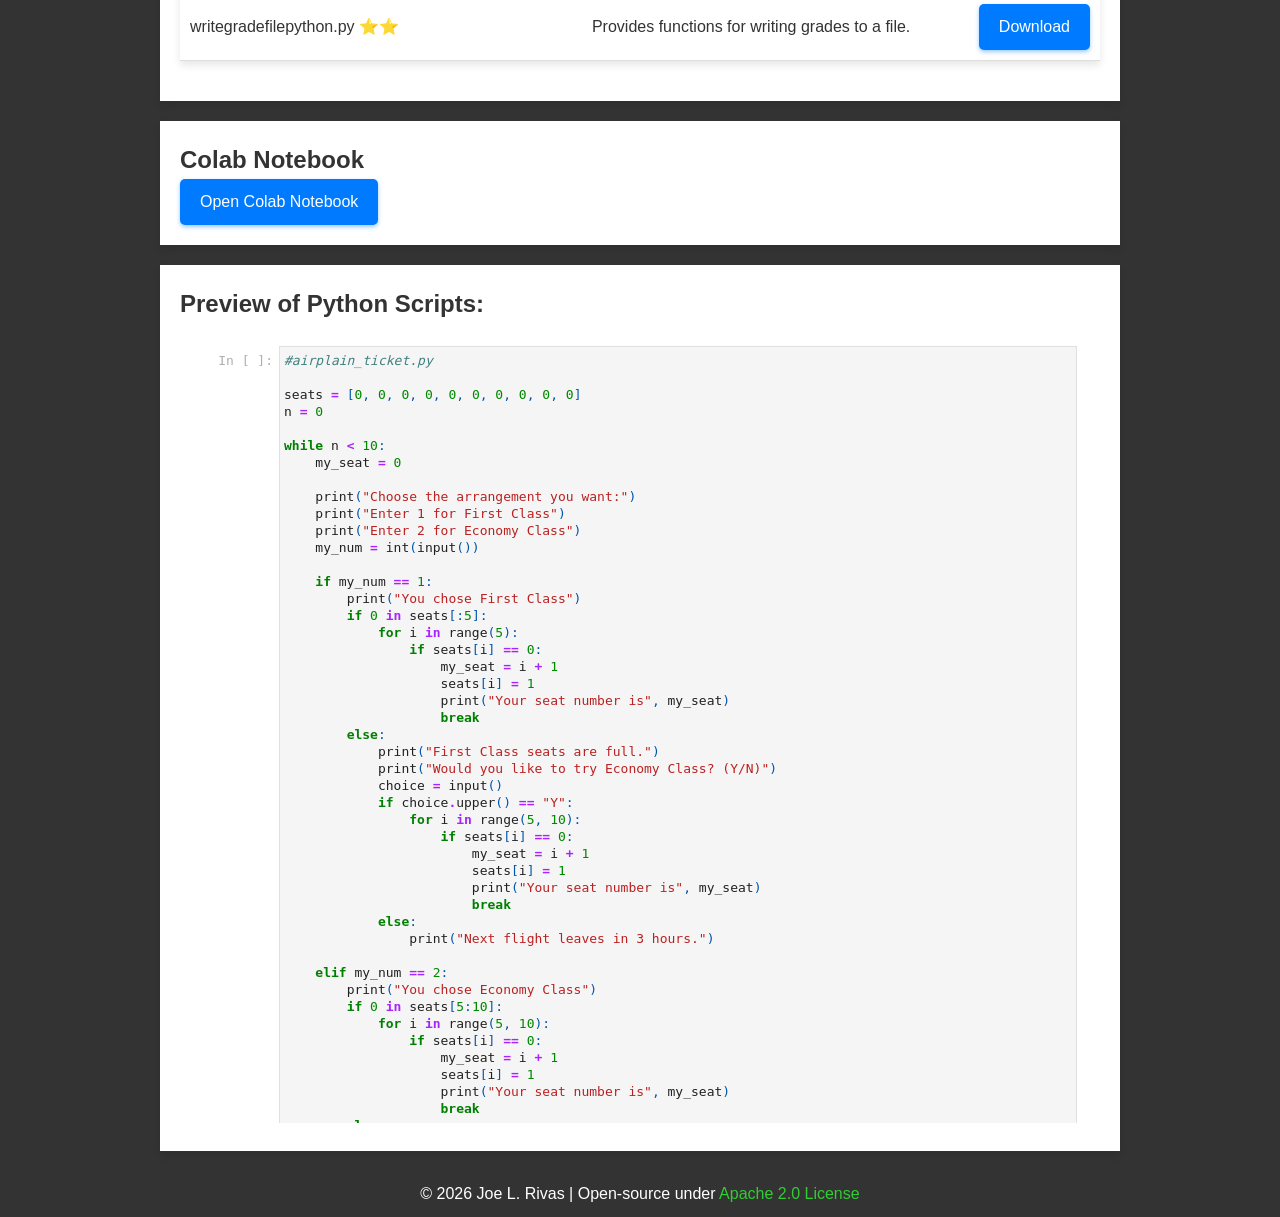
==== commit 9c099fb6: "Broken links have been fixed." ====
--- a/index.html
+++ b/index.html
@@ -492,7 +492,7 @@
     </section>
 
     <footer>
-        <p>&copy; 2024 Joe L. Rivas | Open-source under <a href="LICENSE.html">Apache 2.0 License</a></p>
+        <p>&copy; 2026 Joe L. Rivas | Open-source under <a href="LICENSE.html">Apache 2.0 License</a></p>
     </footer>
     
 
